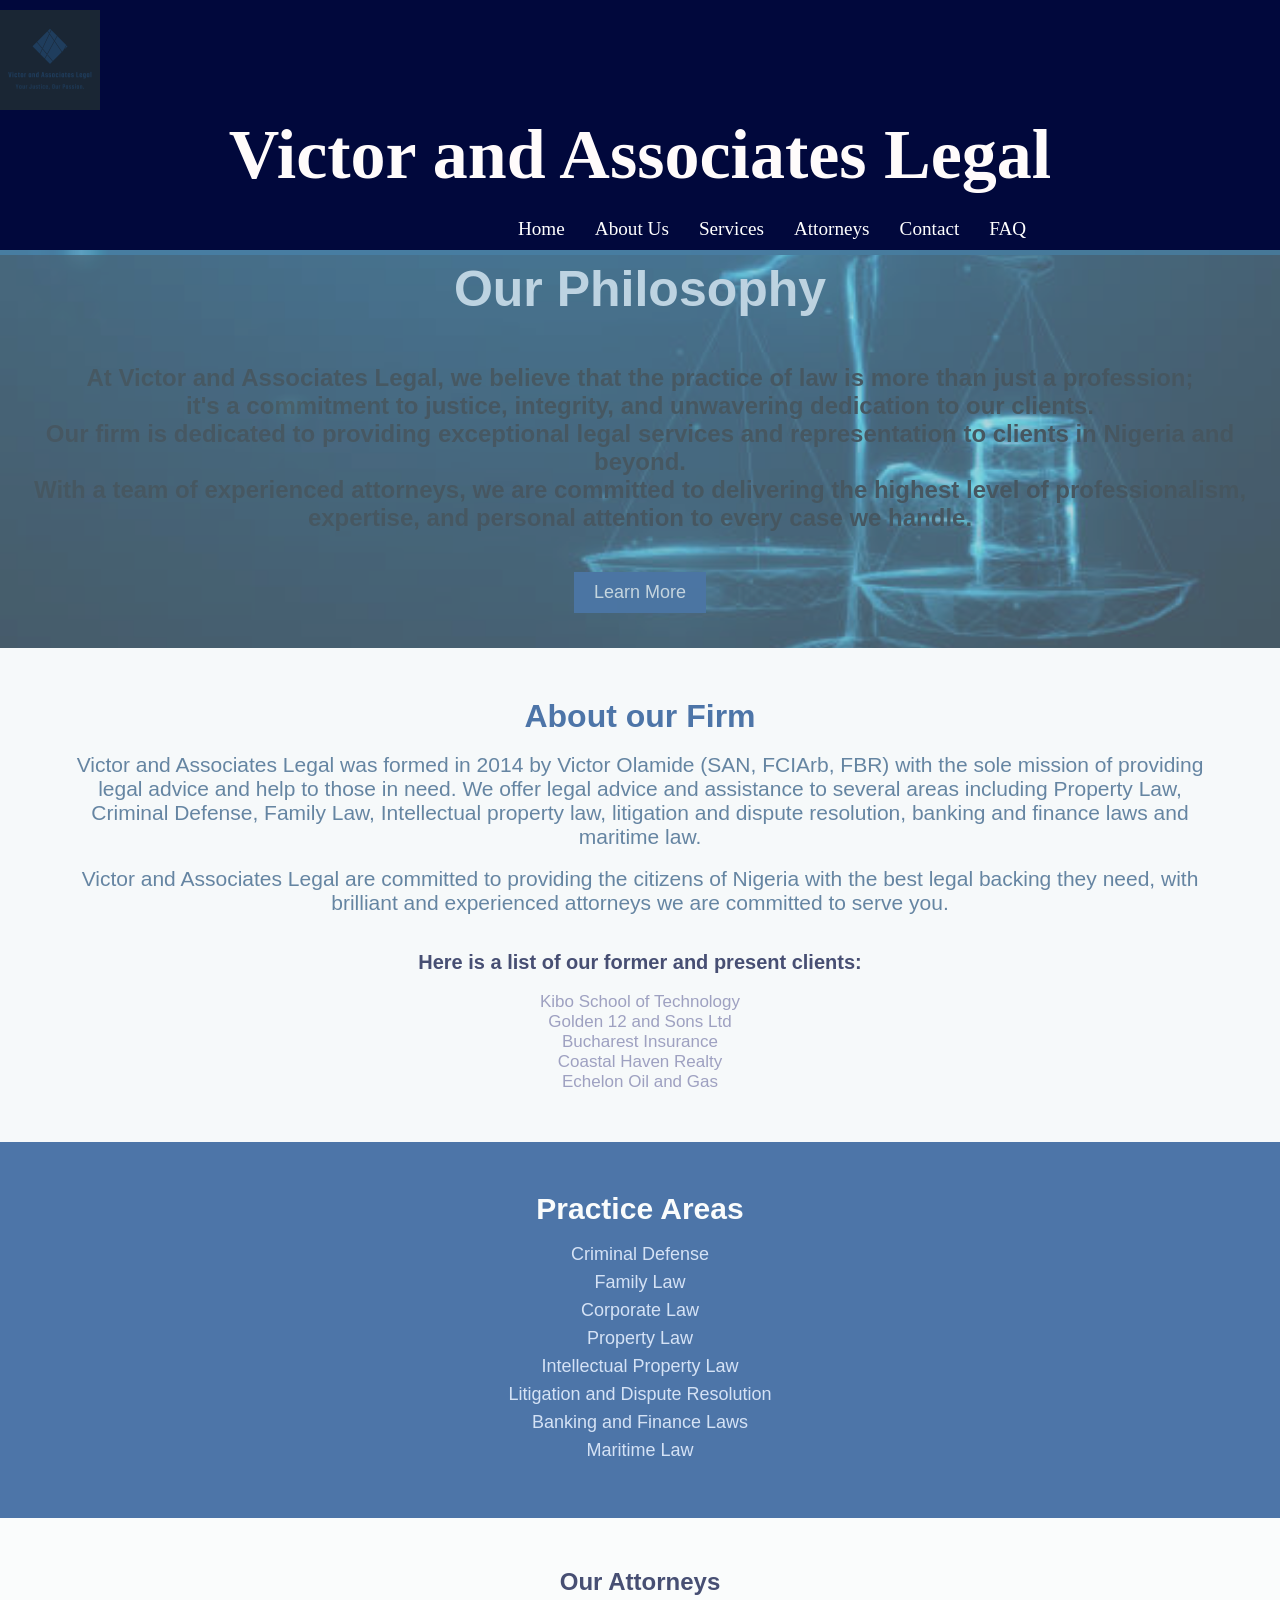
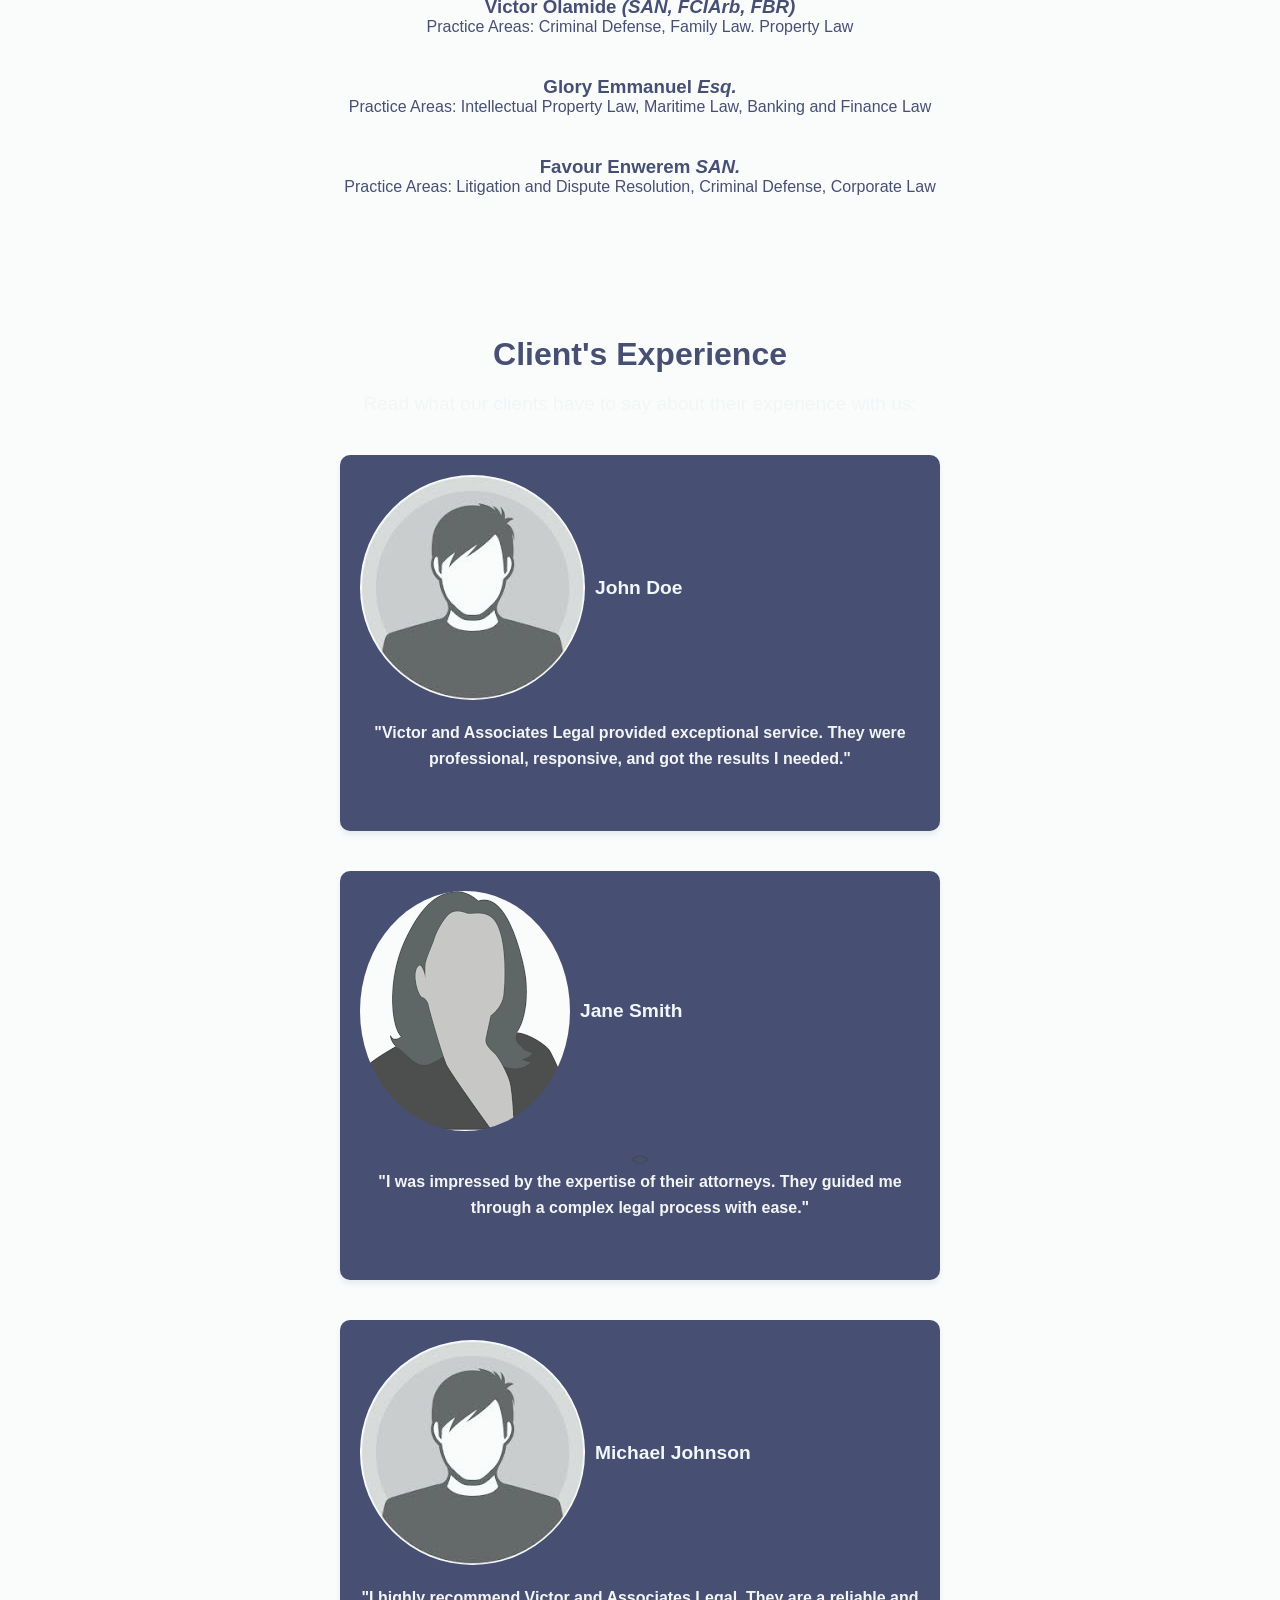
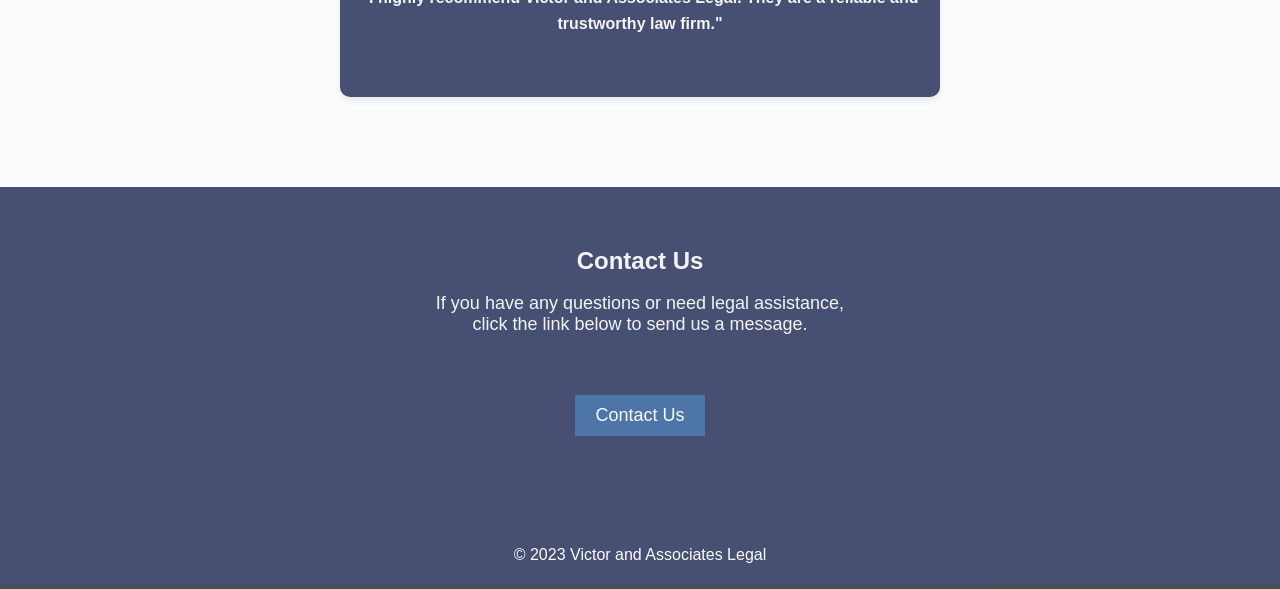
==== final-project-the-unexpendables-main/index.html @ 053bc047 "final" ====
<!DOCTYPE html>
<html lang="en">
  <head>
    <meta charset="UTF-8" />
    <meta name="viewport" content="width=device-width, initial-scale=1.0" />
    <title>Law Firm</title>
    <link rel="stylesheet" href="final_project.css" />
    <link
      rel="shortcut icon"
      type="image/x-icon"
      href="pinterest_board_photo.png"
    />
    <script src="final_project.js"></script>

  </head>
  <body>
    <header>
      <img id="logo" src="pinterest_board_photo.png" alt="logo" />
      <nav>
        <div class="container">
          <h1 class="heading" id="head">Victor and Associates Legal</h1>
          <br />
          <ul class="navbar">
            <li><a href="#">Home</a></li>
            <li><a href="#">About Us</a></li>
            <li><a href="#">Services</a></li>
            <li><a href="#">Attorneys</a></li>
            <li><a href="#">Contact</a></li>
            <li><a href="#">FAQ</a></li>
          </ul>
        </div>
      </nav>
    </header>

    <section
      class="top"
      style="background-image: url(istockphoto-1317235140-612x612.jpg)"
    >
    <section class="top" id="carouselSection">
        <h1 id="phil">Our Philosophy</h1>
        <br />
        <br />
        <h2 id="phil2">
          At Victor and Associates Legal, we believe that the practice of law is
          more than just a profession; <br />
          it's a commitment to justice, integrity, and unwavering dedication to
          our clients. <br />
          Our firm is dedicated to providing exceptional legal services and
          representation to clients in Nigeria and beyond. <br />
          With a team of experienced attorneys, we are committed to delivering
          the highest level of professionalism, expertise, and personal
          attention to every case we handle.
        </h2>
        <a href="#" class="btn">Learn More</a>
      </div>
    </section>

    <section class="about">
      <div class="container">
        <h2 id="about">About our Firm</h2>
        <br />
        <p id="about2">
          Victor and Associates Legal was formed in 2014 by Victor Olamide (SAN,
          FCIArb, FBR) with the sole mission of providing legal advice and help
          to those in need. We offer legal advice and assistance to several
          areas including Property Law, Criminal Defense, Family Law,
          Intellectual property law, litigation and dispute resolution, banking
          and finance laws and maritime law.
        </p>
        <br />
        <p id="about2">
          Victor and Associates Legal are committed to providing the citizens of
          Nigeria with the best legal backing they need, with brilliant and
          experienced attorneys we are committed to serve you.
        </p>
        <br />
        <br />
        <p id="client">
          <strong>Here is a list of our former and present clients:</strong>
        </p>
        <br />
        <ul class="client">
          <li>Kibo School of Technology</li>
          <li>Golden 12 and Sons Ltd</li>
          <li>Bucharest Insurance</li>
          <li>Coastal Haven Realty</li>
          <li>Echelon Oil and Gas</li>
        </ul>
      </div>
    </section>

    <section class="practice-areas">
      <div class="container">
        <h2 id="practice1">Practice Areas</h2>
        <br />
        <ul id="practice2">
          <li>Criminal Defense</li>
          <li>Family Law</li>
          <li>Corporate Law</li>
          <li>Property Law</li>
          <li>Intellectual Property Law</li>
          <li>Litigation and Dispute Resolution</li>
          <li>Banking and Finance Laws</li>
          <li>Maritime Law</li>
        </ul>
      </div>
    </section>

    <section class="attorneys">
      <div class="container">
        <h2 id="attorney1">Our Attorneys</h2>
        <div class="attorney">
          <h3>Victor Olamide<span> (SAN, FCIArb, FBR)</span></h3>
          <p>Practice Areas: Criminal Defense, Family Law. Property Law</p>
        </div>
        <div class="attorney">
          <h3>Glory Emmanuel <span>Esq.</span></h3>
          <p>
            Practice Areas: Intellectual Property Law, Maritime Law, Banking and
            Finance Law
          </p>
        </div>
        <div class="attorney">
          <h3>Favour Enwerem <span>SAN.</span></h3>
          <p>
            Practice Areas: Litigation and Dispute Resolution, Criminal Defense,
            Corporate Law
          </p>
        </div>
      </div>
    </section>
    <section class="client-experience">
      <div class="container">
          <h2 id="cexp">Client's Experience</h2>
          <p>Read what our clients have to say about their experience with us:</p>
  
          <div class="testimonial">
              <div class="client-info">
                  <img src="john doe.jpeg" alt="Client 1" />
                  <h3 id="test">John Doe</h3>
              </div>
              <p>"Victor and Associates Legal provided exceptional service. They were professional, responsive, and got the results I needed."</p>
          </div>
  
          <div class="testimonial">
              <div class="client-info">
                  <img src="jane doe.png" alt="Client 2" />
                  <h3 id="test">Jane Smith</h3>
              </div>
             <> <p>"I was impressed by the expertise of their attorneys. They guided me through a complex legal process with ease."</p>
          </div>
  
          <div class="testimonial">
              <div class="client-info">
                  <img src="john doe.jpeg" alt="Client 3" />
                  <h3 id="test">Michael Johnson</h3>
              </div>
              <p>"I highly recommend Victor and Associates Legal. They are a reliable and trustworthy law firm."</p>
          </div>
      </div>
  </section>
  

    <section class="contact">
      <div class="container">
        <h2 id="contact1">Contact Us</h2>
        <br />
        <p id="contact2">
          If you have any questions or need legal assistance,<br />
          click the link below to send us a message.<br />
        </p>
        <a href="#" class="btn">Contact Us</a>
      </div>
    </section>

    <footer>
      <div class="container">
        <p>&copy; 2023 Victor and Associates Legal</p>
      </div>
    </footer>
  </body>
</html>
---- final-project-the-unexpendables-main/final_project.css ----
* {
  margin: 0;
  padding: 0;
  box-sizing: border-box;
}

/* Background color and font style for the entire page */
body {
  font-family: "Segoe UI", Tahoma, Geneva, Verdana, sans-serif;
  background-color: #eff8f8;
}

/* Header and nav bar */
header {
  background-color: #01083c;
  color: #fffbfb;
  padding: 10px 0;
}

.heading {
  font-family: "Times New Roman", Times, serif;
  padding: 5px;
  display: flex;
  justify-content: flex-end;
  font-size: 70px;
}
#head {
  font-family: "Lucida Sans";
}

#logo {
  height: auto;
  width: auto;
  max-height: 100px;
  max-width: 250px;
  vertical-align: middle;
}

#phil {
  color: aliceblue;
  font-size: 50px;
  font-family: "Lucida Sans", "Lucida Sans Regular", "Lucida Grande",
    "Lucida Sans Unicode", Geneva, Verdana, sans-serif;
  opacity: 1;
}
#phil2 {
  color: black;
  font-weight: bold;
  font-family: "Segoe UI", Tahoma, Geneva, Verdana, sans-serif;
  padding: 10px;
  opacity: 1;
}

.container {
  max-width: 1200px;
  margin: 0 auto;
  padding: 0 20px;
}

nav {
  display: flex;
  justify-content: space-between;
  align-items: center;
}
.navbar {
  font-kerning: normal;
  font-family: Cambria, Cochin, Georgia, Times, "Times New Roman", serif;
  font-size: larger;
  display: flex;
  justify-content: flex-end;
}

.navbar li a:hover {
  color: #73a5d7;
}

nav ul {
  list-style: none;
  display: flex;
}

nav ul li {
  margin-right: 30px;
}

nav a {
  text-decoration: none;
  color: #fff;
}

/* The Philosophy section */
.top {
  background-size: cover;
  background-position: center;
  /* color: #cadaf5; */
  text-align: center;
  padding: 5px 0;
  margin: auto;
  background-color: #dde5f0;
  opacity: 0.7;
}
/* The button */

.btn {
  display: inline-block;
  background-color: #0a3e87;
  color: #fff;
  padding: 10px 20px;
  border: none;
  text-decoration: none;
  font-size: 18px;
  cursor: pointer;
  margin: 30px;
}

.btn:hover {
  background-color: #73a5d7;
}

/* The about us session */

.about {
  background-color: #fafafb;
  padding: 50px 0;
}

#about {
  font-size: xx-large;
  font-family: "Lucida Sans", "Lucida Sans Regular", "Lucida Grande",
    "Lucida Sans Unicode", Geneva, Verdana, sans-serif;
  color: #0a3e87;
}
#about2 {
  font-weight: lighter;
  font-family: "Gill Sans", "Gill Sans MT", Calibri, "Trebuchet MS", sans-serif;
  color: #2c557f;
  font-size: 21px;
}
/* Our Practice area session */
#client {
  font-family: "Segoe UI", Tahoma, Geneva, Verdana, sans-serif;
  font-size: x-large;
  font-weight: normal;
  font-size: 20px;
  color: #01083c;
}

.client {
  list-style: none;
  color: #02025d;
  font-size: 17px;
  display: flexbox;
  opacity: 0.5;
}

#practice1 {
  font-size: 30px;
  font-family: "Gill Sans", "Gill Sans MT", Calibri, "Trebuchet MS", sans-serif;
  font-weight: bold;
  color: #ffffff;
}

#practice2 {
  font-size: medium;
  font-family: "Trebuchet MS", "Lucida Sans Unicode", "Lucida Grande",
    "Lucida Sans", Arial, sans-serif;
  color: #cadaf5;
  font-weight: lighter;
}

.practice-areas {
  background-color: #0a3e87;
  padding: 50px;
}

.practice-areas ul {
  list-style: none;
}

.practice-areas ul li {
  font-size: 18px;
  margin-bottom: 7px;
}
/* Attorneys Session */
.attorneys {
  background-color: #fff;
  padding: 50px 0;
}

#attorney1 {
  color: #01083c;
}
.attorney {
  text-align: center;
  margin-bottom: 40px;
  color: #01083c;
}

span {
  font-style: italic;
}

.attorney img {
  max-width: 100%;
  border-radius: 50%;
  margin-bottom: 10px;
}

/* The contact section */
.contact {
  background-color: #01083c;
  color: #f7f7f7;
  text-align: center;
  padding: 60px;
}
#contact1 {
  color: whitesmoke;
}

#contact2 {
  color: whitesmoke;
}
.contact p {
  font-size: 18px;
  margin-bottom: 30px;
}
footer {
  background-color: #01083c;
  color: #fff;
  text-align: center;
  padding: 20px 0;
}
.client-experience {
  background-color: white;
  padding: 50px 0;
  text-align: center;
}

.client-experience h2 {
  font-size: 2em;
  margin-bottom: 20px;
}

.client-experience p {
  font-size: 1.2em;
  color: whitesmoke;
  margin-bottom: 40px;
}

.testimonial {
  max-width: 600px;
  margin: auto;
  margin-bottom: 40px;
  padding: 20px;
  background-color: #01083c;
  border-radius: 10px;
  box-shadow: 0 4px 6px rgba(0, 0, 0, 0.1);
}

.client-info {
  display: flex;
  align-items: center;
  margin-bottom: 20px;
}

.client-info img {
  border-radius: 50%;
  margin-right: 10px;
}

.client-info h3 {
  font-size: 1.2em;
}

.testimonial p {
  font-size: 1em;
  color: whitesmoke;
  line-height: 1.6;
  font-weight: bold;
}

.client-image {
  width: 50px;
  height: 50px;
  border-radius: 50%;
}

#test {
  color: #eff8f8;
}

#cexp {
  color: #01083c;
}
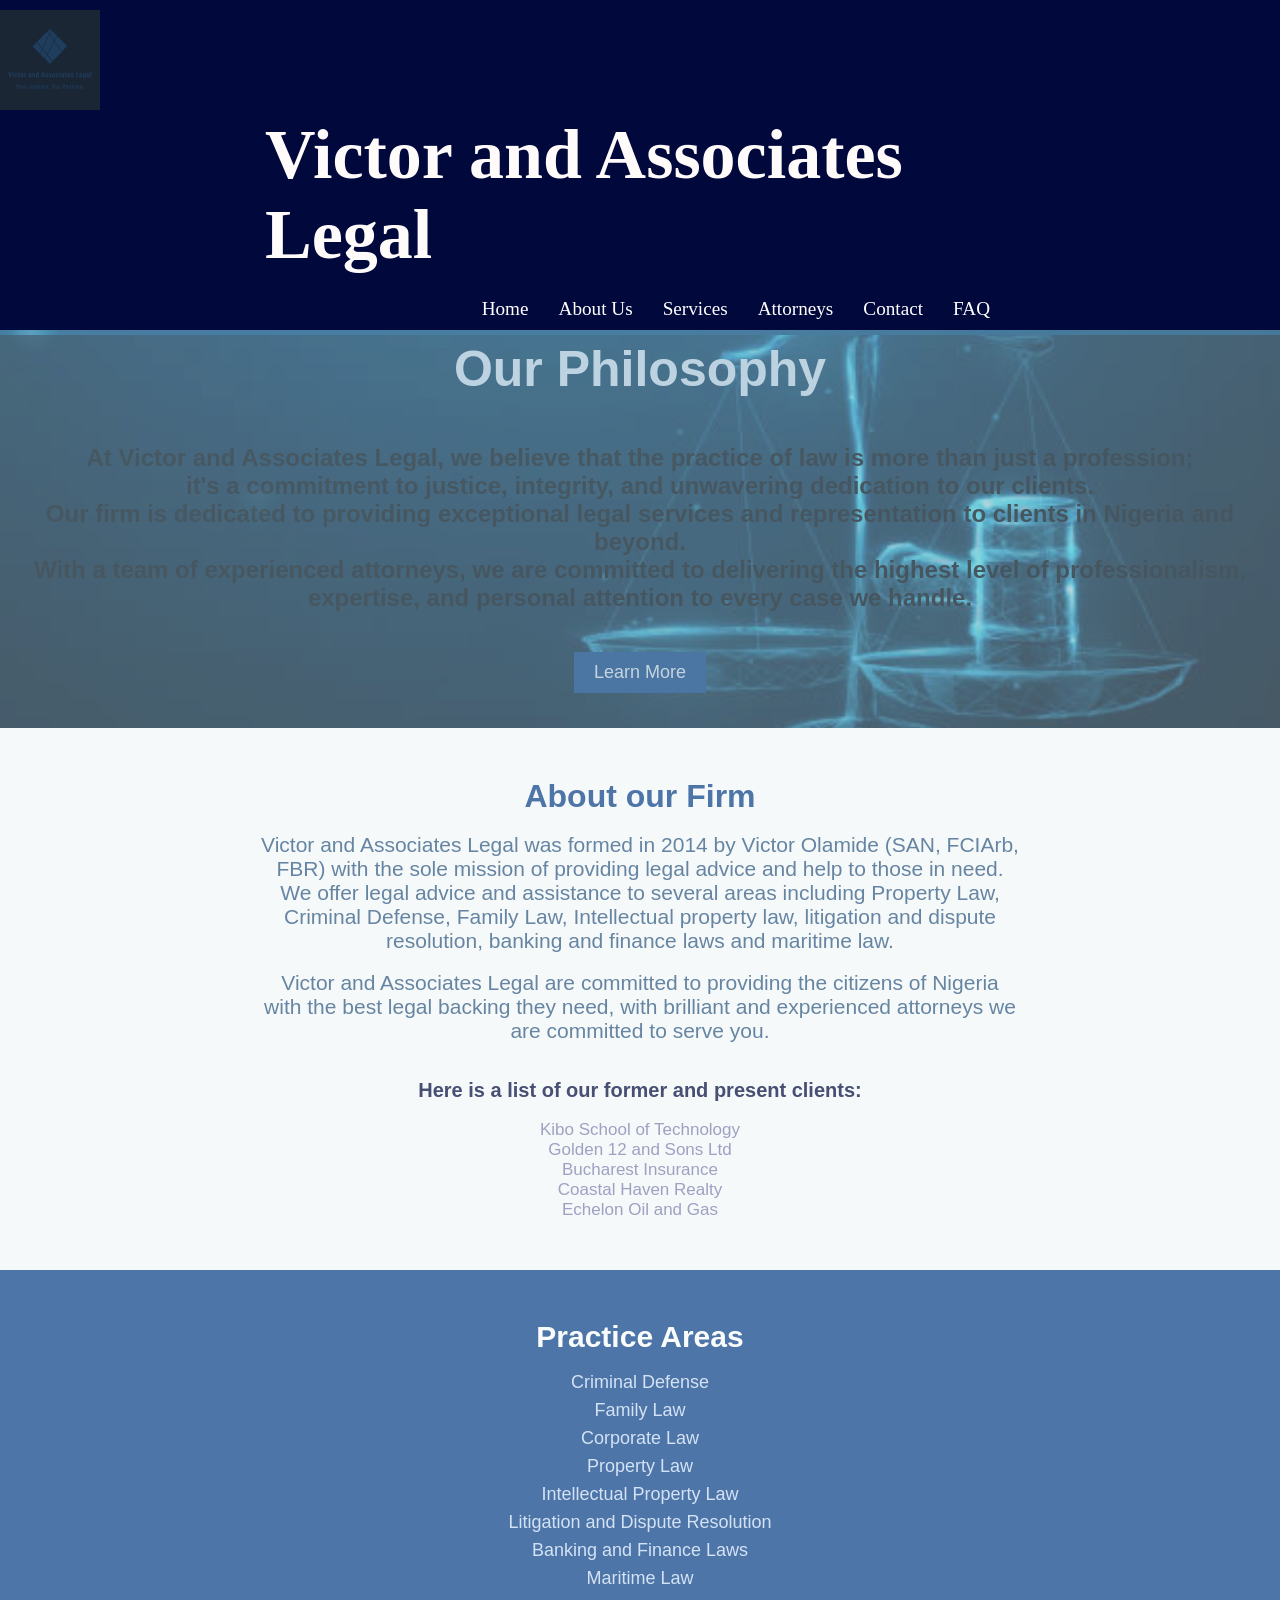
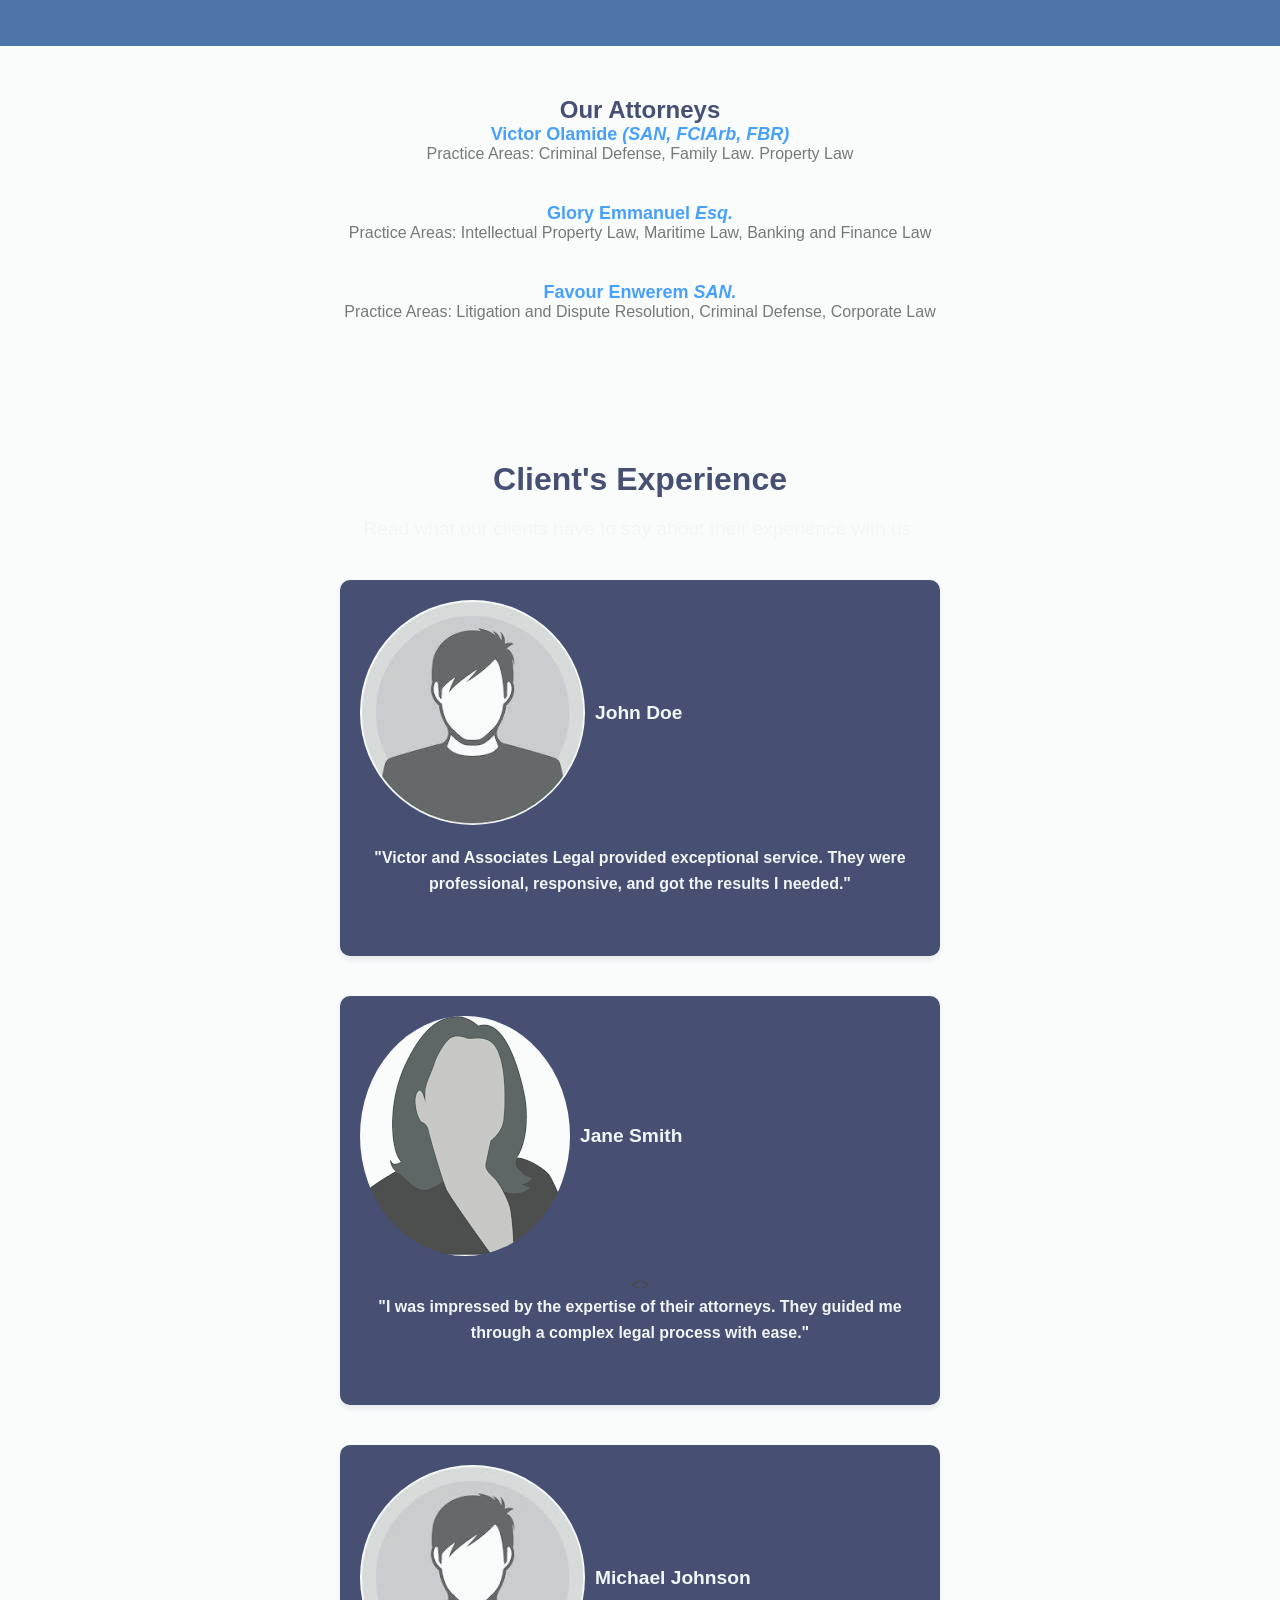
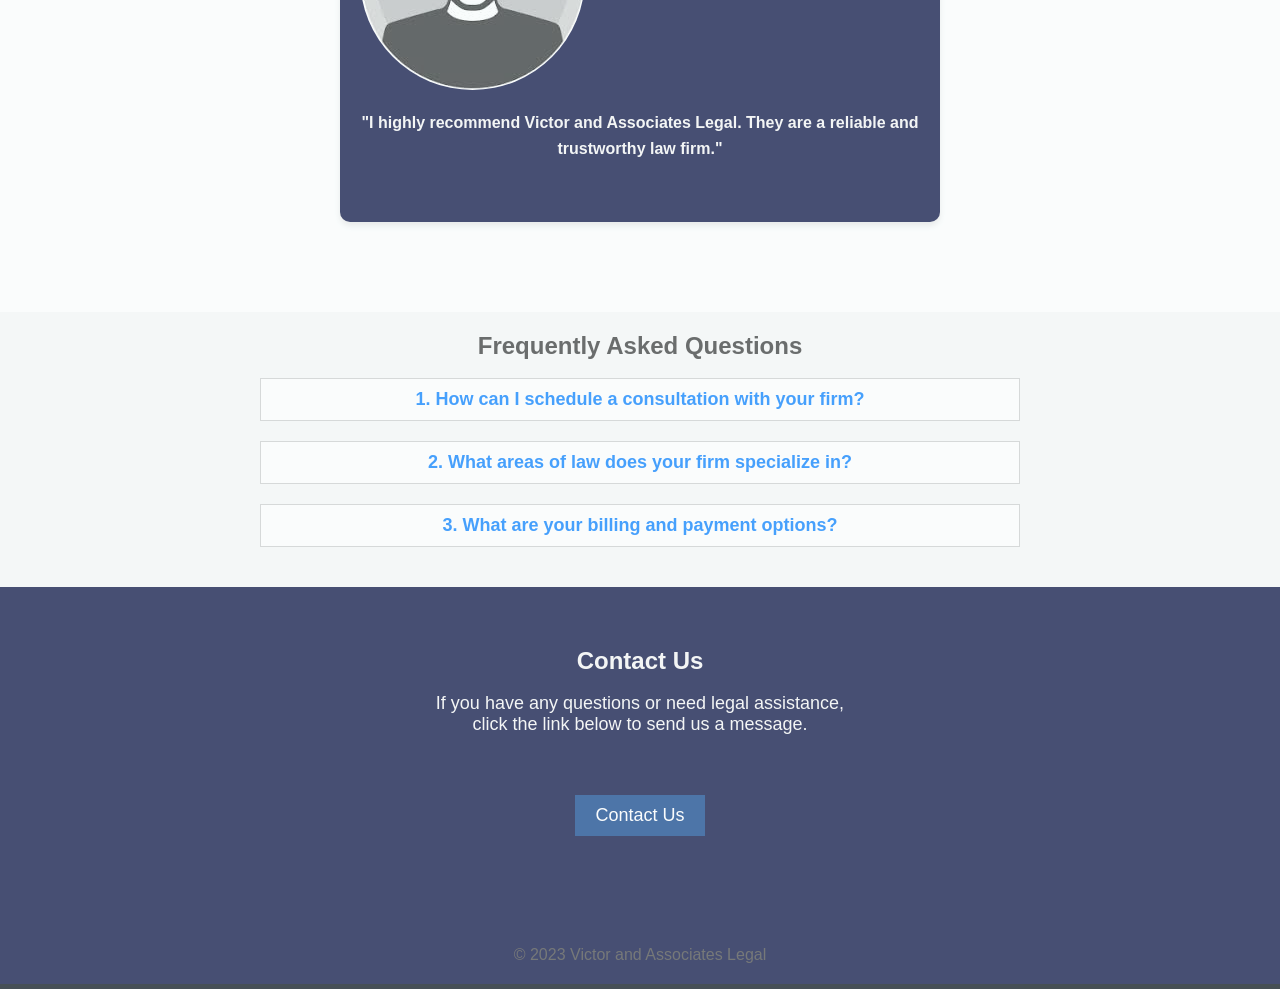
==== commit 62f2c667: "Made changes" ====
--- a/final-project-the-unexpendables-main/index.html
+++ b/final-project-the-unexpendables-main/index.html
@@ -61,8 +61,7 @@
         <br />
         <p id="about2">
           Victor and Associates Legal was formed in 2014 by Victor Olamide (SAN,
-          FCIArb, FBR) with the sole mission of providing legal advice and help
-          to those in need. We offer legal advice and assistance to several
+          FCIArb, FBR) with the sole mission of providing legal advice and help to those in need. We offer legal advice and assistance to several
           areas including Property Law, Criminal Defense, Family Law,
           Intellectual property law, litigation and dispute resolution, banking
           and finance laws and maritime law.
@@ -159,7 +158,33 @@
           </div>
       </div>
   </section>
-  
+  <section class="faqs">
+    <div class="container">
+      <h2 id="faq1">Frequently Asked Questions</h2>
+      <br />
+
+      
+      <div class="faq-item">
+        <h3>1. How can I schedule a consultation with your firm?</h3>
+        <p> <p class="faq-answer">
+          To schedule a consultation with one of our experienced attorneys, please visit our <a href="#contact1">Contact Us</a> page and fill out the inquiry form, or you can call our office directly at [07038186465].
+        </p>
+      </div>
+
+      <div class="faq-item">
+        <h3>2. What areas of law does your firm specialize in?</h3>
+        <p> <p class="faq-answer">
+          Victor and Associates Legal specializes in a wide range of legal areas, including Criminal Defense, Family Law, Corporate Law, Property Law, Intellectual Property Law, Litigation and Dispute Resolution, Banking and Finance Laws, and Maritime Law.
+        </p>
+      </div>
+
+      <div class="faq-item">
+        <h3>3. What are your billing and payment options?</h3>
+        <p> <p class="faq-answer">
+          We offer various billing options, including hourly rates and flat fees, depending on the nature of your case. Payment plans may also be available for certain situations. For more information, please visit our <a href="#contact1">Contact Us</a> page.
+        </p>
+      </div>
+  </section>
 
     <section class="contact">
       <div class="container">
@@ -178,5 +203,6 @@
         <p>&copy; 2023 Victor and Associates Legal</p>
       </div>
     </footer>
+    <script src="final_project.css"></script>
   </body>
 </html>
--- a/final-project-the-unexpendables-main/final_project.css
+++ b/final-project-the-unexpendables-main/final_project.css
@@ -292,3 +292,58 @@
 #cexp {
   color: #01083c;
 }
+body {
+  font-family: Arial, sans-serif;
+}
+
+.faqs {
+  background-color: #f7f7f7;
+  padding: 20px;
+}
+
+.container {
+  max-width: 800px;
+  margin: 0 auto;
+}
+
+h2 {
+  font-size: 24px;
+  color: #333;
+}
+
+.faq-item {
+  margin-bottom: 20px;
+  border: 1px solid #ccc;
+  padding: 10px;
+  background-color: #fff;
+}
+
+h3 {
+  font-size: 18px;
+  color: #007BFF;
+}
+
+p {
+  font-size: 16px;
+  color: #444;
+}
+
+a {
+  color: #007BFF;
+  text-decoration: none;
+}
+
+a:hover {
+  text-decoration: underline;
+}
+
+.faq-answer {
+  display: none; /* Hide answers by default */
+}
+
+.faq-answer.active {
+  display: block; /* Show the answer when 'active' class is present */
+  margin-top: 10px; /* Add some spacing between question and answer */
+  font-style: italic; /* Optional: Add italics to the answer */
+}
+
